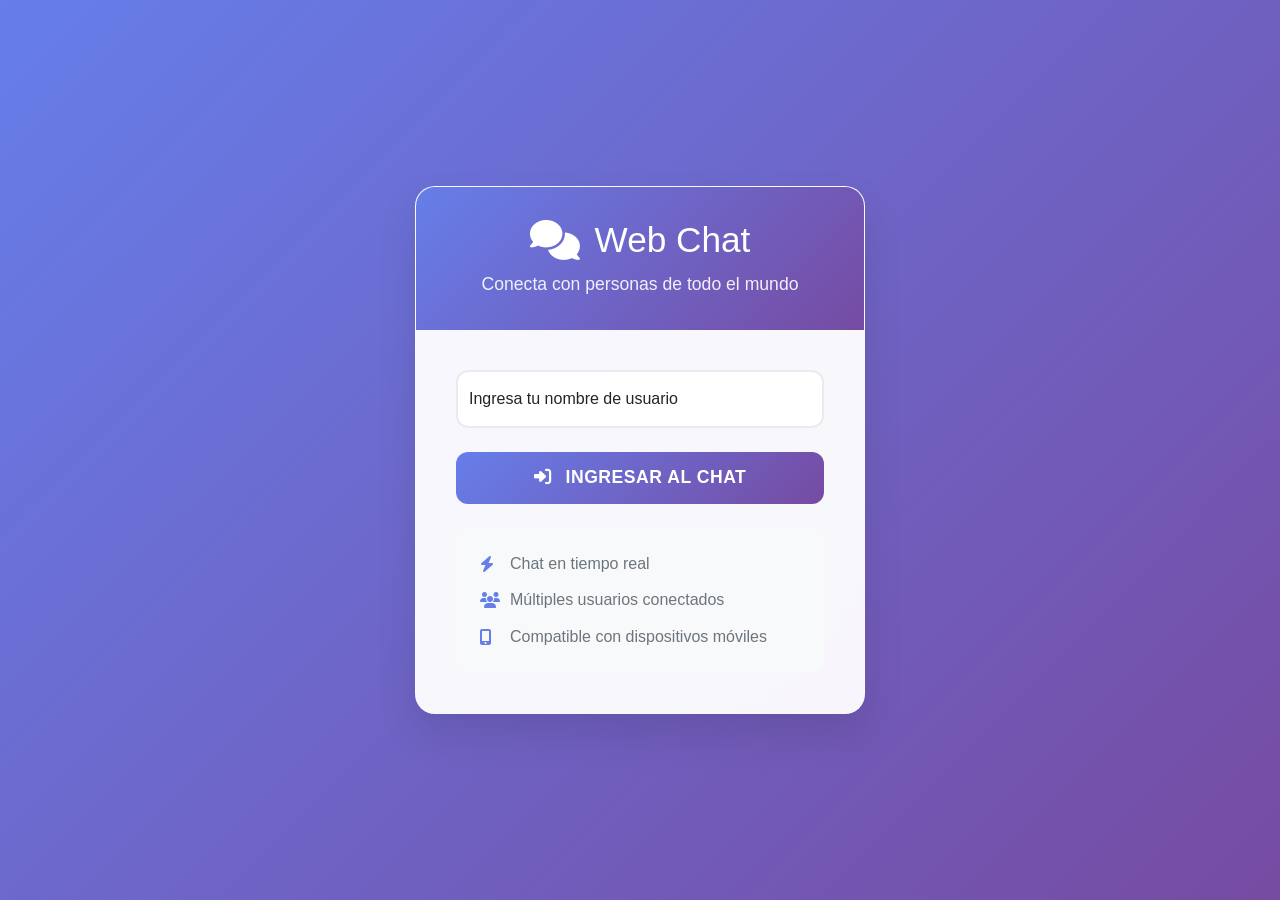
==== src/views/register.html @ 0810e3f1 "Estilos css + bootstrap" ====
<!DOCTYPE html>
<html lang="es">

<head>
    <meta charset="UTF-8">
    <meta name="viewport" content="width=device-width, initial-scale=1.0">
    <title>Registrate</title>
    <link href="https://cdnjs.cloudflare.com/ajax/libs/bootstrap/5.3.2/css/bootstrap.min.css" rel="stylesheet">
    <link href="https://cdnjs.cloudflare.com/ajax/libs/font-awesome/6.5.1/css/all.min.css" rel="stylesheet">
    <style>
        body {
            background: linear-gradient(135deg, #667eea 0%, #764ba2 100%);
            min-height: 100vh;
            font-family: 'Segoe UI', Tahoma, Geneva, Verdana, sans-serif;
        }

        .register-container {
            min-height: 100vh;
            display: flex;
            align-items: center;
            justify-content: center;
            padding: 20px;
        }

        .register-card {
            background: rgba(255, 255, 255, 0.95);
            backdrop-filter: blur(10px);
            border-radius: 20px;
            box-shadow: 0 20px 40px rgba(0, 0, 0, 0.1);
            border: 1px solid rgba(255, 255, 255, 0.2);
            overflow: hidden;
            max-width: 450px;
            width: 100%;
        }

        .card-header {
            background: linear-gradient(135deg, #667eea 0%, #764ba2 100%);
            color: white;
            text-align: center;
            padding: 2rem;
            border: none;
        }

        .card-header h1 {
            margin: 0;
            font-size: 2.2rem;
            font-weight: 300;
            display: flex;
            align-items: center;
            justify-content: center;
            gap: 15px;
        }

        .card-header p {
            margin: 10px 0 0 0;
            opacity: 0.9;
            font-size: 1.1rem;
        }

        .card-body {
            padding: 2.5rem;
        }

        .form-floating {
            margin-bottom: 1.5rem;
        }

        .form-control {
            border: 2px solid #e9ecef;
            border-radius: 12px;
            padding: 1rem 0.75rem;
            font-size: 1.1rem;
            transition: all 0.3s ease;
        }

        .form-control:focus {
            border-color: #667eea;
            box-shadow: 0 0 0 0.2rem rgba(102, 126, 234, 0.25);
        }

        .btn.primary {
            background: linear-gradient(135deg, #667eea 0%, #764ba2 100%);
            border: none;
            border-radius: 12px;
            padding: 0.8rem 2rem;
            font-size: 1.1rem;
            font-weight: 600;
            text-transform: uppercase;
            letter-spacing: 0.5px;
            transition: all 0.3s ease;
            width: 100%;
            color: white;
        }

        .btn.primary:hover {
            transform: translateY(-2px);
            box-shadow: 0 10px 25px rgba(102, 126, 234, 0.3);
            color: white;
        }

        .chat-icon {
            font-size: 2.5rem;
            animation: bounce 2s infinite;
        }

        @keyframes bounce {

            0%,
            20%,
            50%,
            80%,
            100% {
                transform: translateY(0);
            }

            40% {
                transform: translateY(-10px);
            }

            60% {
                transform: translateY(-5px);
            }
        }

        .features {
            background: #f8f9fa;
            border-radius: 12px;
            padding: 1.5rem;
            margin-top: 1.5rem;
        }

        .feature-item {
            display: flex;
            align-items: center;
            margin-bottom: 0.8rem;
            color: #6c757d;
        }

        .feature-item:last-child {
            margin-bottom: 0;
        }

        .feature-item i {
            color: #667eea;
            margin-right: 10px;
            width: 20px;
        }

        .input-group label {
            font-weight: 500;
            color: #495057;
            margin-bottom: 0.5rem;
        }

        .button-container {
            margin-top: 1.5rem;
        }

        @media (max-width: 576px) {
            .card-header h1 {
                font-size: 1.8rem;
            }

            .card-body {
                padding: 1.5rem;
            }
        }
    </style>
</head>

<body>
    <div class="register-container">
        <div class="register-card">
            <div class="card-header">
                <h1>
                    <i class="fas fa-comments chat-icon"></i>
                    Web Chat
                </h1>
                <p>Conecta con personas de todo el mundo</p>
            </div>
            <div class="card-body">
                <form action="#" method="post">
                    <div class="form-floating mb-3">
                        <input type="text" class="form-control" id="username" placeholder="Tu nombre de usuario">
                        <label for="username">Ingresa tu nombre de usuario</label>
                    </div>
                    <div class="button-container">
                        <button type="button" class="btn primary" id="login">
                            <i class="fas fa-sign-in-alt me-2"></i>
                            Ingresar al chat
                        </button>
                    </div>
                </form>


                <div class="features">
                    <div class="feature-item">
                        <i class="fas fa-bolt"></i>
                        <span>Chat en tiempo real</span>
                    </div>
                    <div class="feature-item">
                        <i class="fas fa-users"></i>
                        <span>Múltiples usuarios conectados</span>
                    </div>
                    <div class="feature-item">
                        <i class="fas fa-mobile-alt"></i>
                        <span>Compatible con dispositivos móviles</span>
                    </div>
                </div>
            </div>
        </div>
    </div>

    <script src="https://cdnjs.cloudflare.com/ajax/libs/bootstrap/5.3.2/js/bootstrap.bundle.min.js"></script>
    <script src="js/register.js"></script>
</body>

</html>
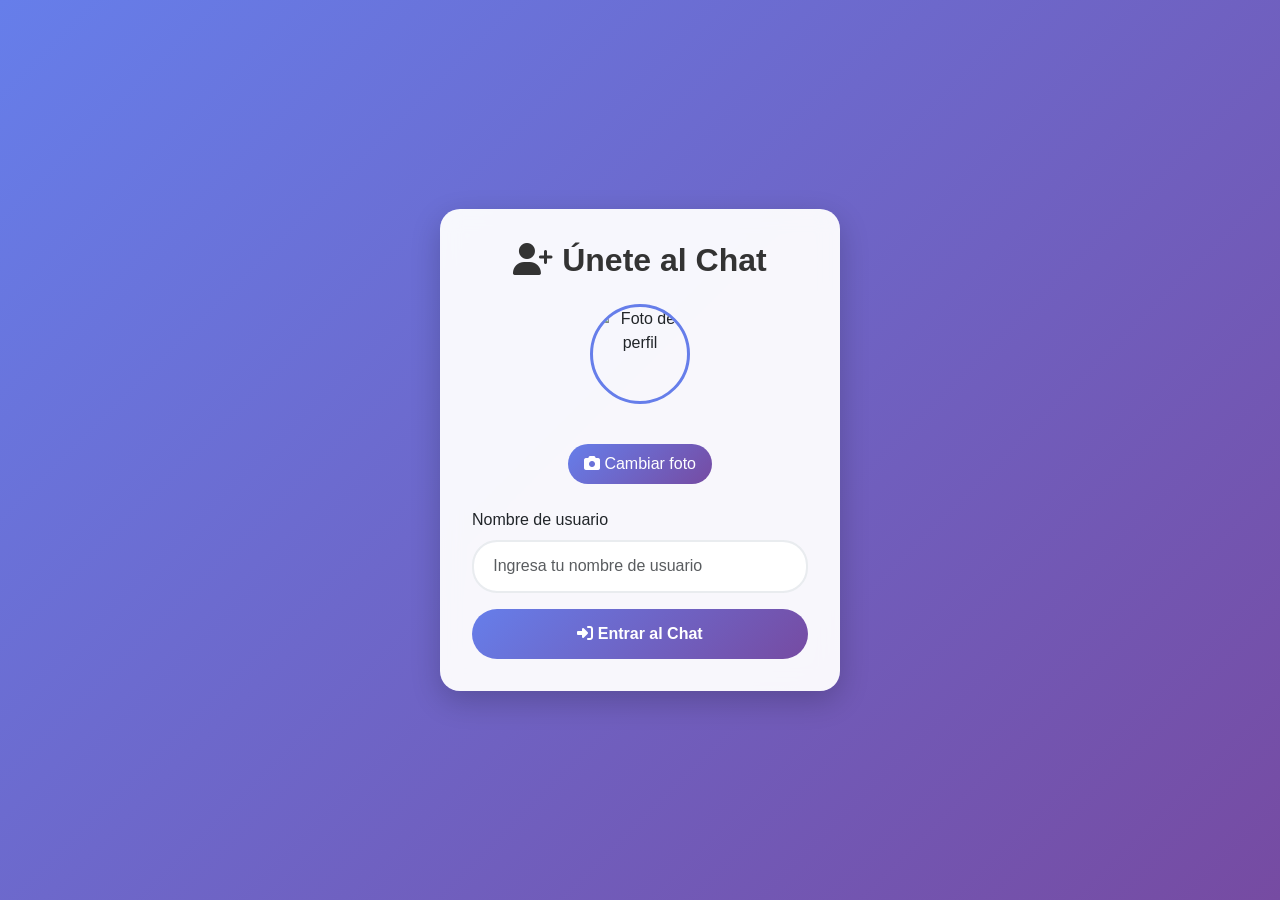
==== commit 2eed27b7: "Mostrar mensajes en diferentes lados, izquierda - derecha, haciendolo más real" ====
--- a/src/views/register.html
+++ b/src/views/register.html
@@ -1,75 +1,77 @@
 <!DOCTYPE html>
-<html lang="es">
+<html lang="en">
 
 <head>
     <meta charset="UTF-8">
     <meta name="viewport" content="width=device-width, initial-scale=1.0">
-    <title>Registrate</title>
+    <title>Registro - Web Chat</title>
     <link href="https://cdnjs.cloudflare.com/ajax/libs/bootstrap/5.3.2/css/bootstrap.min.css" rel="stylesheet">
     <link href="https://cdnjs.cloudflare.com/ajax/libs/font-awesome/6.5.1/css/all.min.css" rel="stylesheet">
     <style>
         body {
             background: linear-gradient(135deg, #667eea 0%, #764ba2 100%);
-            min-height: 100vh;
             font-family: 'Segoe UI', Tahoma, Geneva, Verdana, sans-serif;
+            height: 100vh;
+            display: flex;
+            align-items: center;
+            justify-content: center;
+            margin: 0;
         }
 
         .register-container {
-            min-height: 100vh;
-            display: flex;
-            align-items: center;
-            justify-content: center;
-            padding: 20px;
-        }
-
-        .register-card {
             background: rgba(255, 255, 255, 0.95);
             backdrop-filter: blur(10px);
             border-radius: 20px;
-            box-shadow: 0 20px 40px rgba(0, 0, 0, 0.1);
-            border: 1px solid rgba(255, 255, 255, 0.2);
-            overflow: hidden;
-            max-width: 450px;
+            padding: 2rem;
+            box-shadow: 0 10px 30px rgba(0, 0, 0, 0.2);
+            max-width: 400px;
             width: 100%;
         }
 
-        .card-header {
-            background: linear-gradient(135deg, #667eea 0%, #764ba2 100%);
-            color: white;
+        .profile-upload {
             text-align: center;
-            padding: 2rem;
-            border: none;
-        }
-
-        .card-header h1 {
-            margin: 0;
-            font-size: 2.2rem;
-            font-weight: 300;
-            display: flex;
-            align-items: center;
-            justify-content: center;
-            gap: 15px;
-        }
-
-        .card-header p {
-            margin: 10px 0 0 0;
-            opacity: 0.9;
-            font-size: 1.1rem;
-        }
-
-        .card-body {
-            padding: 2.5rem;
-        }
-
-        .form-floating {
             margin-bottom: 1.5rem;
         }
 
+        .profile-preview {
+            width: 100px;
+            height: 100px;
+            border-radius: 50%;
+            border: 3px solid #667eea;
+            object-fit: cover;
+            margin: 0 auto 1rem;
+            display: block;
+            cursor: pointer;
+            transition: transform 0.3s ease;
+        }
+
+        .profile-preview:hover {
+            transform: scale(1.05);
+        }
+
+        .upload-btn {
+            background: linear-gradient(135deg, #667eea 0%, #764ba2 100%);
+            border: none;
+            color: white;
+            padding: 0.5rem 1rem;
+            border-radius: 25px;
+            cursor: pointer;
+            transition: all 0.3s ease;
+        }
+
+        .upload-btn:hover {
+            transform: translateY(-2px);
+            box-shadow: 0 4px 15px rgba(102, 126, 234, 0.3);
+        }
+
+        #profile-input {
+            display: none;
+        }
+
         .form-control {
+            border-radius: 25px;
+            padding: 0.8rem 1.2rem;
             border: 2px solid #e9ecef;
-            border-radius: 12px;
-            padding: 1rem 0.75rem;
-            font-size: 1.1rem;
             transition: all 0.3s ease;
         }
 
@@ -78,140 +80,54 @@
             box-shadow: 0 0 0 0.2rem rgba(102, 126, 234, 0.25);
         }
 
-        .btn.primary {
+        .btn-primary {
             background: linear-gradient(135deg, #667eea 0%, #764ba2 100%);
             border: none;
-            border-radius: 12px;
+            border-radius: 25px;
             padding: 0.8rem 2rem;
-            font-size: 1.1rem;
             font-weight: 600;
-            text-transform: uppercase;
-            letter-spacing: 0.5px;
             transition: all 0.3s ease;
-            width: 100%;
-            color: white;
         }
 
-        .btn.primary:hover {
+        .btn-primary:hover {
             transform: translateY(-2px);
-            box-shadow: 0 10px 25px rgba(102, 126, 234, 0.3);
-            color: white;
+            box-shadow: 0 4px 15px rgba(102, 126, 234, 0.3);
         }
 
-        .chat-icon {
-            font-size: 2.5rem;
-            animation: bounce 2s infinite;
-        }
-
-        @keyframes bounce {
-
-            0%,
-            20%,
-            50%,
-            80%,
-            100% {
-                transform: translateY(0);
-            }
-
-            40% {
-                transform: translateY(-10px);
-            }
-
-            60% {
-                transform: translateY(-5px);
-            }
-        }
-
-        .features {
-            background: #f8f9fa;
-            border-radius: 12px;
-            padding: 1.5rem;
-            margin-top: 1.5rem;
-        }
-
-        .feature-item {
-            display: flex;
-            align-items: center;
-            margin-bottom: 0.8rem;
-            color: #6c757d;
-        }
-
-        .feature-item:last-child {
-            margin-bottom: 0;
-        }
-
-        .feature-item i {
-            color: #667eea;
-            margin-right: 10px;
-            width: 20px;
-        }
-
-        .input-group label {
-            font-weight: 500;
-            color: #495057;
-            margin-bottom: 0.5rem;
-        }
-
-        .button-container {
-            margin-top: 1.5rem;
-        }
-
-        @media (max-width: 576px) {
-            .card-header h1 {
-                font-size: 1.8rem;
-            }
-
-            .card-body {
-                padding: 1.5rem;
-            }
+        h2 {
+            color: #333;
+            text-align: center;
+            margin-bottom: 1.5rem;
+            font-weight: 600;
         }
     </style>
 </head>
 
 <body>
     <div class="register-container">
-        <div class="register-card">
-            <div class="card-header">
-                <h1>
-                    <i class="fas fa-comments chat-icon"></i>
-                    Web Chat
-                </h1>
-                <p>Conecta con personas de todo el mundo</p>
-            </div>
-            <div class="card-body">
-                <form action="#" method="post">
-                    <div class="form-floating mb-3">
-                        <input type="text" class="form-control" id="username" placeholder="Tu nombre de usuario">
-                        <label for="username">Ingresa tu nombre de usuario</label>
-                    </div>
-                    <div class="button-container">
-                        <button type="button" class="btn primary" id="login">
-                            <i class="fas fa-sign-in-alt me-2"></i>
-                            Ingresar al chat
-                        </button>
-                    </div>
-                </form>
+        <h2><i class="fas fa-user-plus"></i> Únete al Chat</h2>
 
+        <div class="profile-upload">
+            <img id="profile-preview" class="profile-preview" src="/img/perfil.jpg" alt="Foto de perfil">
+            <br>
+            <button type="button" class="upload-btn" onclick="document.getElementById('profile-input').click()">
+                <i class="fas fa-camera"></i> Cambiar foto
+            </button>
+            <input type="file" id="profile-input" accept="image/*">
+        </div>
 
-                <div class="features">
-                    <div class="feature-item">
-                        <i class="fas fa-bolt"></i>
-                        <span>Chat en tiempo real</span>
-                    </div>
-                    <div class="feature-item">
-                        <i class="fas fa-users"></i>
-                        <span>Múltiples usuarios conectados</span>
-                    </div>
-                    <div class="feature-item">
-                        <i class="fas fa-mobile-alt"></i>
-                        <span>Compatible con dispositivos móviles</span>
-                    </div>
-                </div>
-            </div>
+        <div class="mb-3">
+            <label for="username" class="form-label">Nombre de usuario</label>
+            <input type="text" class="form-control" id="username" placeholder="Ingresa tu nombre de usuario">
+        </div>
+
+        <div class="d-grid">
+            <button type="button" id="login" class="btn btn-primary">
+                <i class="fas fa-sign-in-alt"></i> Entrar al Chat
+            </button>
         </div>
     </div>
 
-    <script src="https://cdnjs.cloudflare.com/ajax/libs/bootstrap/5.3.2/js/bootstrap.bundle.min.js"></script>
     <script src="js/register.js"></script>
 </body>
 
